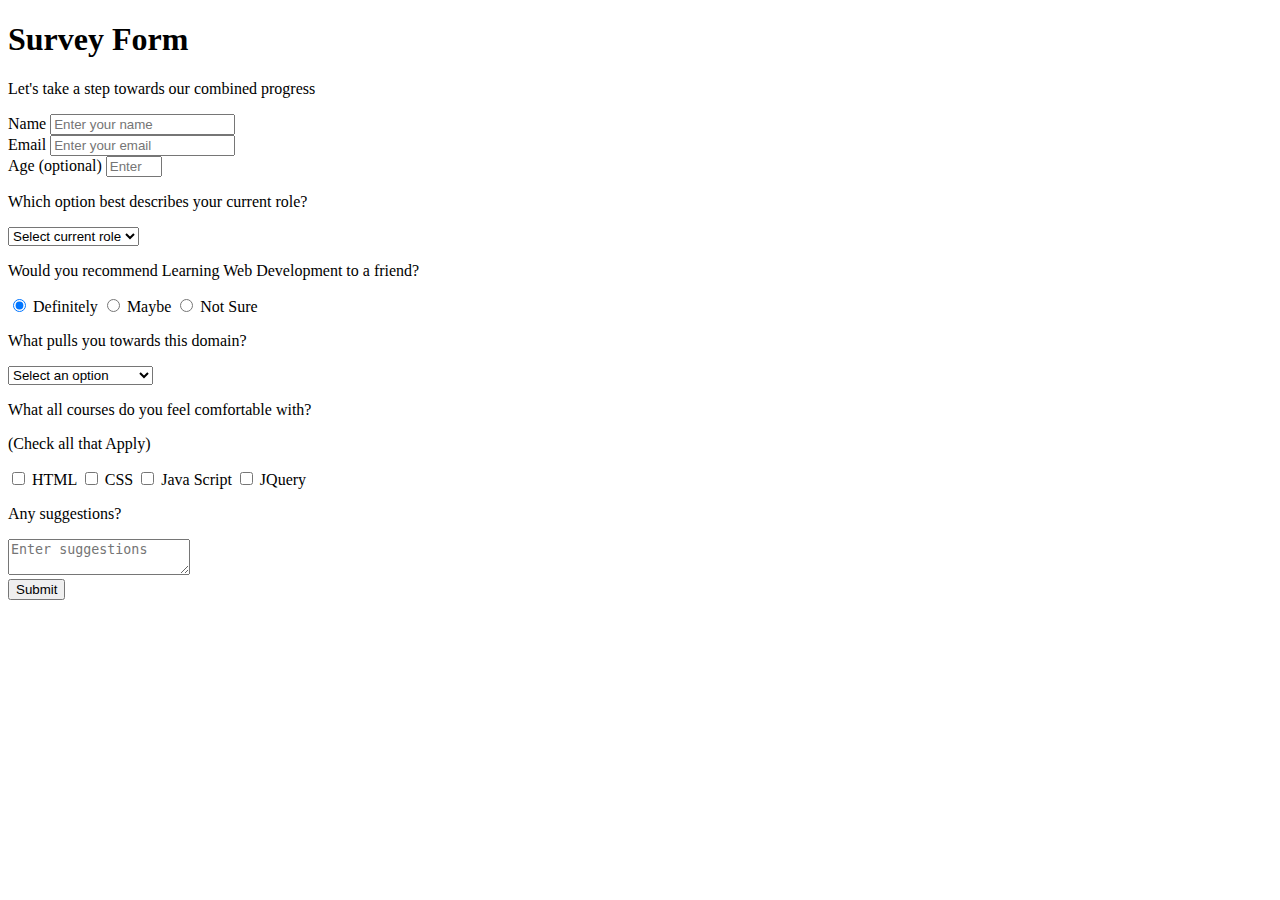
==== Survey_Form/index.html @ ed2b0177 "Added folders" ====
<!DOCTYPE html>
<html>
<head>
    <meta charset="utf-8" />
    <meta name="viewport" content="width=device-width, initial-scale=1.0" />
    <title>Progate</title>
    <link rel="stylesheet" href="stylesheet22.css" />
</head>
<body>
    <div class="image"></div>
    <div class="container">
        <header class="header">
            <h1 id="title">Survey Form</h1>
            <p id="description">
                Let's take a step towards our combined progress
            </p>
        </header>
        <form action="#" id="survey-form">
            <div class="form-group">
                <label for="name" id="name-label">Name</label>
                <input type="text" id="name" name="name" placeholder="Enter your name" class="full-width" required />
            </div>
            <div class="form-group">
                <label for="email" id="email-label">Email</label>
                <input type="text" id="email" name="email" placeholder="Enter your email" class="full-width" required />
            </div>
            <div class="form-group">
                <label for="number" id="number-label">Age (optional) </label>
                <input type="number" id="number" name="age" min="10" max="99" placeholder="Enter your age" class="full-width"/>
            </div>
            <div class="form-group">
                <p>Which option best describes your current role?</p>
                <select name="role" id="dropdown" class="full-width" required>
                    <option disabled selected value>Select current role</option>
                    <option value="student">Student</option>
                    <option value="job">Full Time Job</option>
                    <option value="learner">Full Time Learner</option>
                    <option value="preferNo">Prefer Not to Say</option>
                    <option value="other">Other</option>
                </select>
            </div>
            <div class="form-group">
                <p>Would you recommend Learning Web Development to a friend?</p>
                <label>
                    <input type="radio" name="user-recommend" value="definitely" class="input-radio" checked />
                    Definitely
                </label>
                <label>
                    <input type="radio" name="user-recommend" value="maybe" class="input-radio"/>
                    Maybe
                </label>
                <label>
                    <input type="radio" name="user-recommend" value="not-sure" class="input-radio"/>
                    Not Sure
                </label>
            </div>
            <div class="form-group">
                <p>
                    What pulls you towards this domain?
                </p>
                <select id="activity" name="activity" class="full-width" required>
                    <option disabled selected value>Select an option</option>
                    <option value="Challenges">Challenges</option>
                    <option value="Projects">Projects</option>
                    <option value="Innovative-Ideas">Innovative Ideas</option>
                    <option value="Learning-Experience">Learning Experience</option>
                </select>
            </div>
            <div class="form-group">
                <p>What all courses do you feel comfortable with?
                    <p>(Check all that Apply)</p>
                </p>
                <label>
                    <input name="course" type="checkbox" class="input-checkbox" value="HTML">
                    HTML
                </label>
                <label>
                    <input name="course" type="checkbox" class="input-checkbox" value="CSS">
                    CSS
                </label>
                <label>
                    <input name="course" type="checkbox" class="input-checkbox" value="JS">
                    Java Script
                </label>
                <label>
                    <input name="course" type="checkbox" class="input-checkbox" value="HTML">
                    JQuery
                </label>
            </div>
            <div class="form-group">
                <p>Any suggestions?</p>
                <textarea name="comment" id="comments" class="input-textarea"
                    placeholder="Enter suggestions"></textarea>
            </div>
            <div class="form-group">
                <button type="submit" id="submit" class="submit-button">Submit</button>
            </div>
        </form>
    </div>
</body>

</html>
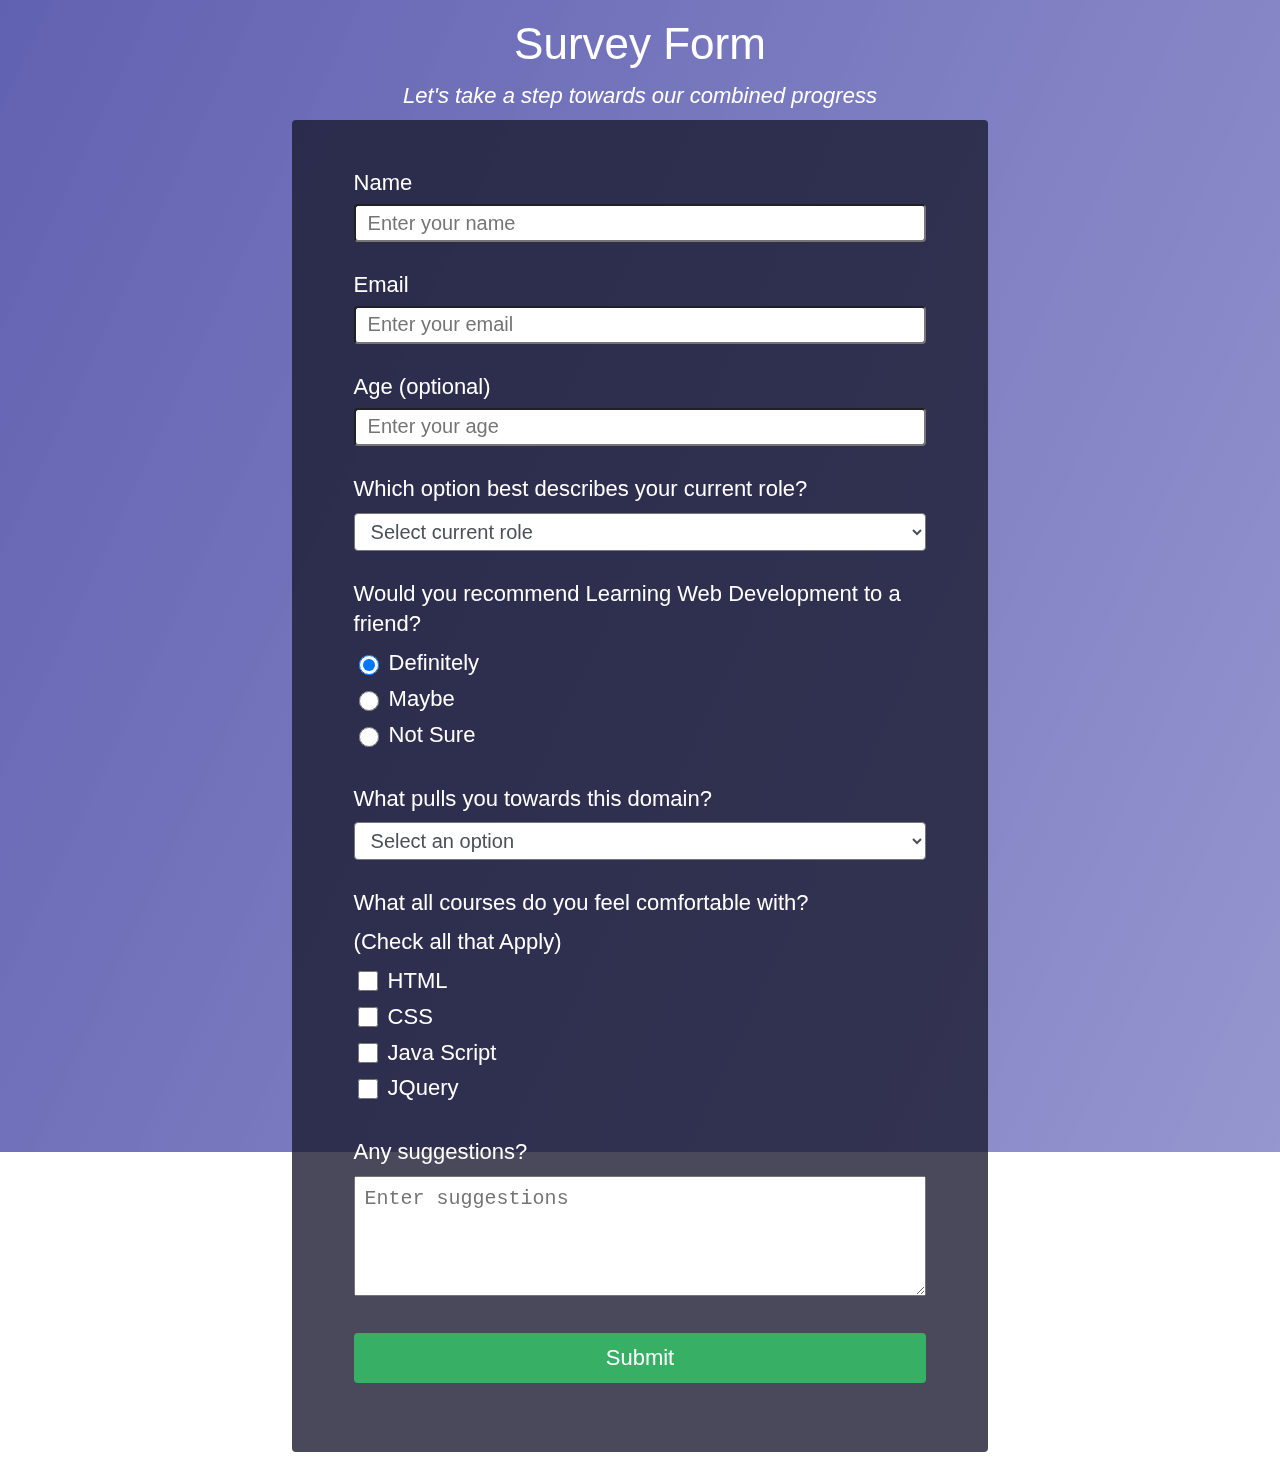
==== commit 33a8cba6: "Modified index files" ====
--- a/Survey_Form/index.html
+++ b/Survey_Form/index.html
@@ -4,7 +4,7 @@
     <meta charset="utf-8" />
     <meta name="viewport" content="width=device-width, initial-scale=1.0" />
     <title>Progate</title>
-    <link rel="stylesheet" href="stylesheet22.css" />
+    <link rel="stylesheet" href="./stylesheet.css" />
 </head>
 <body>
     <div class="image"></div>
--- a/Survey_Form/stylesheet.css
+++ b/Survey_Form/stylesheet.css
@@ -0,0 +1,129 @@
+*
+{
+    box-sizing: border-box;
+}
+label 
+{
+    display: flex;
+    align-items: center;
+    font-size: 22px;
+    margin-bottom: 5px;
+}
+.input-radio,
+.input-checkbox 
+{
+  margin-right: 0.625rem;
+  min-height: 1.25rem;
+  min-width: 1.25rem;
+}
+.full-width
+{
+    width: 100%;
+    height: 2.375rem;
+    padding: 0.375rem 0.75rem;
+    color: #495057;
+    background-color: #fff;
+    border-radius: 0.25rem;
+    font-size: 20px;
+}
+body
+{
+    font-family:Poppins,sans-serif;
+    font-size:22px;
+    font-weight:400;
+    line-height:1.4;
+    color:white;
+}
+.header 
+{
+    text-align:center;
+}
+#title
+{
+    margin-bottom:0;
+    font-weight:500;
+}
+#description 
+{
+    font-style: italic;
+    font-weight: 200;
+    margin-top:10px;
+}
+.input-textarea 
+{
+    min-height: 120px;
+    font-size:20px;
+    width: 100%;
+    padding: 0.625rem;
+}
+form 
+{
+    background:rgba(27, 27, 50, 0.8);
+    padding: 2.8rem 3.625rem;
+    margin:0 auto;
+    border-radius: 0.25rem;
+}
+.form-group 
+{
+    margin: 0 auto 1.25rem auto;
+    padding: 0.25rem;
+}
+.image
+{
+    position: fixed;
+    top: 0;
+    left: 0;
+    height: 1152px;
+    width: 2048px;
+    z-index: -1;
+    background-image:
+       linear-gradient(115deg,
+        rgba(58, 58, 158, 0.8),
+        rgba(136, 136, 206, 0.7) ),
+    url(https://geotg.com/wp-content/uploads/2016/06/AdobeStock_163119200.jpeg);
+    background-size:cover;
+    background-repeat: no-repeat;
+    background-position: center;
+}
+ button 
+ {
+    border: none;
+}
+.container 
+{
+    width: 100%;
+    margin: 0 auto;
+    max-width:720px;
+    padding:0.625rem 0.725rem;
+}
+.submit-button 
+{
+    display: block;
+    width: 100%;
+    padding: 0.75rem;
+    background:#37af65;
+    color: white;
+    border-radius: 4px;
+    cursor: pointer;
+    font-size: 22px;
+}
+.submit-button:hover
+{
+     background:green;
+}
+h1 
+{
+    font-weight: 400;
+    line-height: 1.2;
+}
+h1,p 
+{
+  margin-top: 0;
+  margin-bottom: 0.5rem;
+}
+  
+  
+  
+  
+  
+  